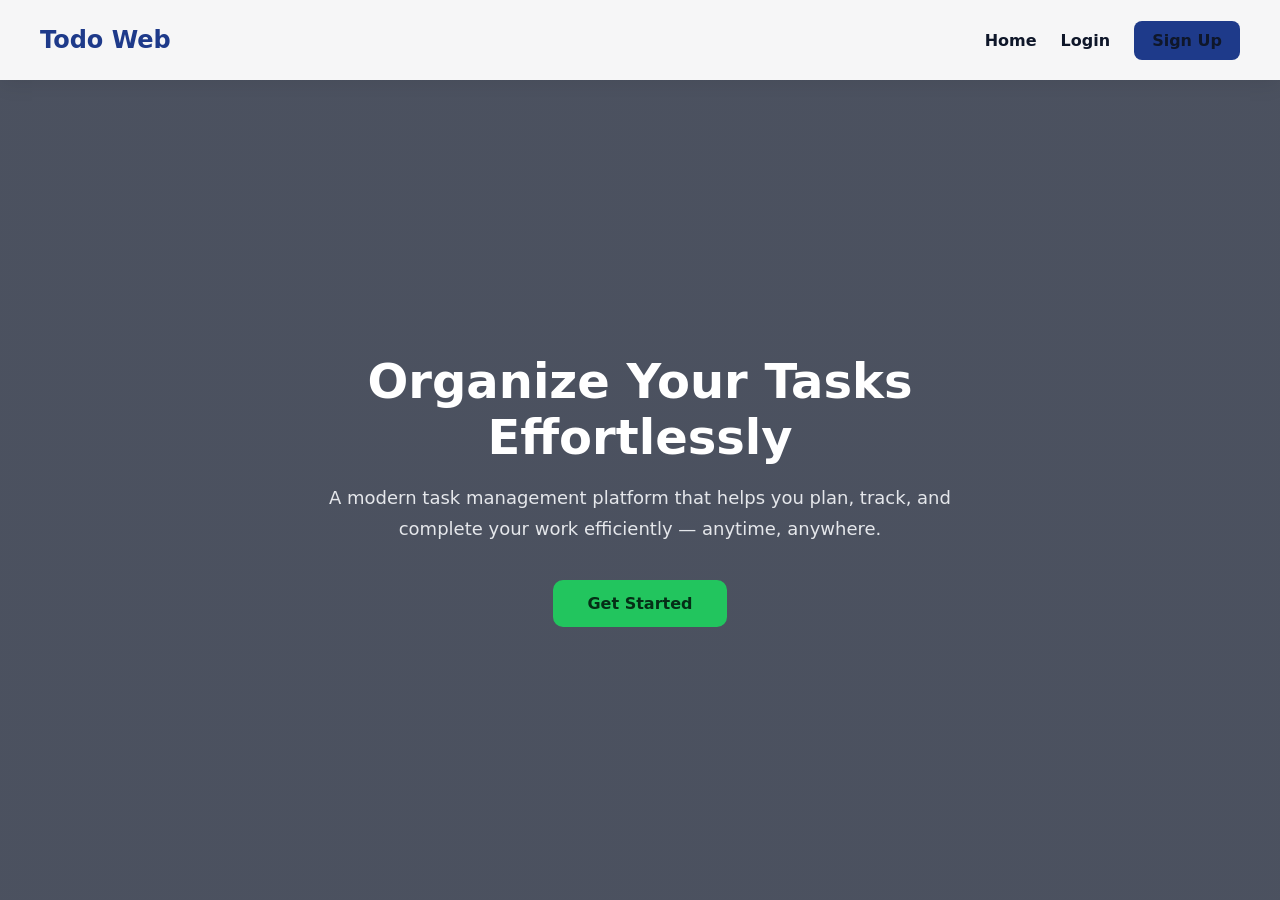
==== index.html @ 6c5f94f2 "Add files via upload" ====
<!DOCTYPE html>
<html lang="en">
<head>
<meta charset="UTF-8">
<meta name="viewport" content="width=device-width, initial-scale=1.0">
<title>Todo Web</title>

<style>
:root {
    --primary: #1e3a8a;
    --secondary: #22c55e;
    --text-dark: #0f172a;
    --text-light: #ffffff;
    --bg-overlay: rgba(15, 23, 42, 0.75);
}

* {
    box-sizing: border-box;
    margin: 0;
    padding: 0;
    font-family: "Segoe UI", system-ui, sans-serif;
}

body {
    min-height: 100vh;
    background: 
        linear-gradient(var(--bg-overlay), var(--bg-overlay)),
        url(img/chat.png);
    background-size: cover;
    background-position: center;
}

/* ================= HEADER ================= */
.main-header {
    height: 80px;
    padding: 0 40px;
    display: flex;
    justify-content: space-between;
    align-items: center;
    background: rgba(255,255,255,0.95);
    box-shadow: 0 4px 20px rgba(0,0,0,0.08);
}

.main-header h2 {
    font-size: 24px;
    color: var(--primary);
    font-weight: 700;
}

.main-header nav {
    display: flex;
    align-items: center;
    gap: 24px;
}

.main-header nav a {
    text-decoration: none;
    font-size: 16px;
    font-weight: 600;
    color: var(--text-dark);
    transition: color 0.3s;
}

.main-header nav a:hover {
    color: var(--primary);
}

/* Sign Up button */
.signup-btn {
    padding: 10px 18px;
    border-radius: 8px;
    background: var(--primary);
    color: white;
    text-decoration: none;
    font-size: 15px;
    font-weight: 600;
    transition: transform 0.2s, box-shadow 0.2s;
}

.signup-btn:hover {
    transform: translateY(-2px);
    box-shadow: 0 8px 18px rgba(30,58,138,0.3);
}

/* ================= HERO ================= */
.hero {
    min-height: calc(100vh - 80px);
    display: flex;
    align-items: center;
    justify-content: center;
    text-align: center;
}

.hero-content {
    max-width: 720px;
    padding: 20px;
}

.hero-content h1 {
    font-size: 48px;
    font-weight: 700;
    color: var(--text-light);
    margin-bottom: 18px;
}

.hero-content p {
    font-size: 18px;
    color: #e5e7eb;
    line-height: 1.7;
    margin-bottom: 35px;
}

/* CTA */
.hero-actions {
    display: flex;
    justify-content: center;
    gap: 20px;
}

.btn-primary {
    padding: 14px 34px;
    background: var(--secondary);
    color: #052e16;
    border-radius: 10px;
    text-decoration: none;
    font-size: 16px;
    font-weight: 700;
    transition: transform 0.2s, box-shadow 0.2s;
}

.btn-primary:hover {
    transform: translateY(-3px);
    box-shadow: 0 12px 30px rgba(34,197,94,0.4);
}
</style>
</head>

<body>

<header class="main-header">
    <h2>Todo Web</h2>
    <nav>
        <a href="index.html">Home</a>
        <a href="login.html">Login</a>
        <a href="create.html" class="signup-btn">Sign Up</a>
    </nav>
</header>

<main class="hero">
    <div class="hero-content">
        <h1>Organize Your Tasks Effortlessly</h1>
        <p>
            A modern task management platform that helps you plan, track,
            and complete your work efficiently — anytime, anywhere.
        </p>

        <div class="hero-actions">
            <a href="login.html" class="btn-primary">Get Started</a>
        </div>
    </div>
</main>

</body>
</html>
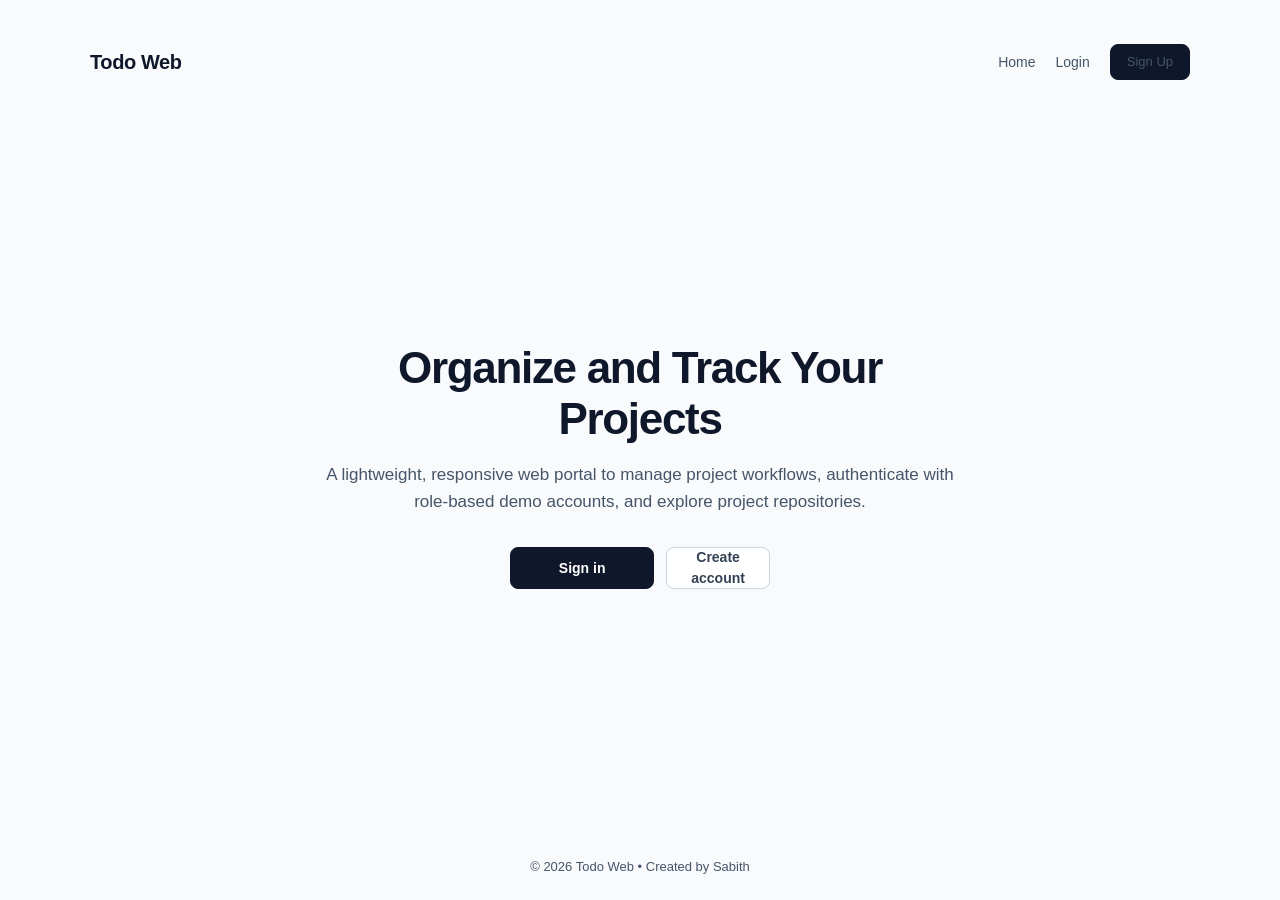
==== commit 3e633b98: "Improve login page design and README" ====
--- a/index.html
+++ b/index.html
@@ -1,164 +1,125 @@
-<!DOCTYPE html>
-<html lang="en">
-<head>
-<meta charset="UTF-8">
-<meta name="viewport" content="width=device-width, initial-scale=1.0">
-<title>Todo Web</title>
-
-<style>
-:root {
-    --primary: #1e3a8a;
-    --secondary: #22c55e;
-    --text-dark: #0f172a;
-    --text-light: #ffffff;
-    --bg-overlay: rgba(15, 23, 42, 0.75);
-}
-
-* {
-    box-sizing: border-box;
-    margin: 0;
-    padding: 0;
-    font-family: "Segoe UI", system-ui, sans-serif;
-}
-
-body {
-    min-height: 100vh;
-    background: 
-        linear-gradient(var(--bg-overlay), var(--bg-overlay)),
-        url(img/chat.png);
-    background-size: cover;
-    background-position: center;
-}
-
-/* ================= HEADER ================= */
-.main-header {
-    height: 80px;
-    padding: 0 40px;
-    display: flex;
-    justify-content: space-between;
-    align-items: center;
-    background: rgba(255,255,255,0.95);
-    box-shadow: 0 4px 20px rgba(0,0,0,0.08);
-}
-
-.main-header h2 {
-    font-size: 24px;
-    color: var(--primary);
-    font-weight: 700;
-}
-
-.main-header nav {
-    display: flex;
-    align-items: center;
-    gap: 24px;
-}
-
-.main-header nav a {
-    text-decoration: none;
-    font-size: 16px;
-    font-weight: 600;
-    color: var(--text-dark);
-    transition: color 0.3s;
-}
-
-.main-header nav a:hover {
-    color: var(--primary);
-}
-
-/* Sign Up button */
-.signup-btn {
-    padding: 10px 18px;
-    border-radius: 8px;
-    background: var(--primary);
-    color: white;
-    text-decoration: none;
-    font-size: 15px;
-    font-weight: 600;
-    transition: transform 0.2s, box-shadow 0.2s;
-}
-
-.signup-btn:hover {
-    transform: translateY(-2px);
-    box-shadow: 0 8px 18px rgba(30,58,138,0.3);
-}
-
-/* ================= HERO ================= */
-.hero {
-    min-height: calc(100vh - 80px);
-    display: flex;
-    align-items: center;
-    justify-content: center;
-    text-align: center;
-}
-
-.hero-content {
-    max-width: 720px;
-    padding: 20px;
-}
-
-.hero-content h1 {
-    font-size: 48px;
-    font-weight: 700;
-    color: var(--text-light);
-    margin-bottom: 18px;
-}
-
-.hero-content p {
-    font-size: 18px;
-    color: #e5e7eb;
-    line-height: 1.7;
-    margin-bottom: 35px;
-}
-
-/* CTA */
-.hero-actions {
-    display: flex;
-    justify-content: center;
-    gap: 20px;
-}
-
-.btn-primary {
-    padding: 14px 34px;
-    background: var(--secondary);
-    color: #052e16;
-    border-radius: 10px;
-    text-decoration: none;
-    font-size: 16px;
-    font-weight: 700;
-    transition: transform 0.2s, box-shadow 0.2s;
-}
-
-.btn-primary:hover {
-    transform: translateY(-3px);
-    box-shadow: 0 12px 30px rgba(34,197,94,0.4);
-}
-</style>
-</head>
-
-<body>
-
-<header class="main-header">
-    <h2>Todo Web</h2>
-    <nav>
-        <a href="index.html">Home</a>
-        <a href="login.html">Login</a>
-        <a href="create.html" class="signup-btn">Sign Up</a>
-    </nav>
-</header>
-
-<main class="hero">
-    <div class="hero-content">
-        <h1>Organize Your Tasks Effortlessly</h1>
-        <p>
-            A modern task management platform that helps you plan, track,
-            and complete your work efficiently — anytime, anywhere.
-        </p>
-
-        <div class="hero-actions">
-            <a href="login.html" class="btn-primary">Get Started</a>
-        </div>
-    </div>
-</main>
-
-</body>
-</html>
+<!DOCTYPE html>
+<html lang="en">
+<head>
+    <meta charset="UTF-8">
+    <meta name="viewport" content="width=device-width, initial-scale=1.0">
+    <title>Todo Web - Task Management Platform</title>
+    <meta name="description" content="A modern task management platform that helps you plan, track, and complete your work efficiently.">
+    <link rel="stylesheet" href="style.css">
+    <style>
+        .landing-header {
+            width: 100%;
+            max-width: 1100px;
+            display: flex;
+            justify-content: space-between;
+            align-items: center;
+            padding: 20px 0;
+        }
+
+        .landing-logo {
+            font-size: 20px;
+            font-weight: 700;
+            color: var(--text-main);
+            text-decoration: none;
+            letter-spacing: -0.02em;
+        }
+
+        .landing-nav {
+            display: flex;
+            align-items: center;
+            gap: 20px;
+        }
+
+        .landing-nav a {
+            text-decoration: none;
+            font-size: 14px;
+            font-weight: 500;
+            color: var(--text-secondary);
+            transition: color 0.15s ease;
+        }
+
+        .landing-nav a:hover {
+            color: var(--text-main);
+        }
+
+        .landing-hero {
+            flex: 1;
+            display: flex;
+            flex-direction: column;
+            align-items: center;
+            justify-content: center;
+            text-align: center;
+            max-width: 680px;
+            padding: 60px 16px;
+            margin: auto;
+        }
+
+        .landing-hero h1 {
+            font-size: 44px;
+            font-weight: 800;
+            color: var(--text-main);
+            line-height: 1.15;
+            letter-spacing: -0.03em;
+            margin-bottom: 16px;
+        }
+
+        .landing-hero p {
+            font-size: 17px;
+            color: var(--text-secondary);
+            line-height: 1.6;
+            margin-bottom: 32px;
+        }
+
+        .hero-cta-group {
+            display: flex;
+            gap: 12px;
+            justify-content: center;
+        }
+
+        @media (max-width: 640px) {
+            .landing-hero h1 {
+                font-size: 32px;
+            }
+            .landing-hero p {
+                font-size: 15px;
+            }
+            .hero-cta-group {
+                flex-direction: column;
+                width: 100%;
+            }
+            .hero-cta-group .btn {
+                width: 100%;
+            }
+        }
+    </style>
+</head>
+<body>
+
+    <header class="landing-header">
+        <a href="index.html" class="landing-logo">Todo Web</a>
+        <nav class="landing-nav" aria-label="Main Navigation">
+            <a href="index.html">Home</a>
+            <a href="login.html">Login</a>
+            <a href="create.html" class="btn btn-primary" style="height: 36px; padding: 0 16px; font-size: 13px;">Sign Up</a>
+        </nav>
+    </header>
+
+    <main class="landing-hero">
+        <h1>Organize and Track Your Projects</h1>
+        <p>
+            A lightweight, responsive web portal to manage project workflows,
+            authenticate with role-based demo accounts, and explore project repositories.
+        </p>
+
+        <div class="hero-cta-group">
+            <a href="login.html" class="btn btn-primary" style="padding: 0 24px;">Sign in</a>
+            <a href="create.html" class="btn btn-secondary" style="padding: 0 24px;">Create account</a>
+        </div>
+    </main>
+
+    <footer class="auth-footer" style="margin-top: auto; padding-top: 24px;">
+        <p>&copy; 2026 Todo Web • Created by Sabith</p>
+    </footer>
+
+</body>
+</html>
--- a/style.css
+++ b/style.css
@@ -0,0 +1,420 @@
+/* ==========================================================================
+   Simple Login Page - Core Stylesheet
+   Modern, accessible, responsive design built with HTML5 & CSS3
+   ========================================================================== */
+
+:root {
+  --bg-ground: #f8fafc;
+  --bg-surface: #ffffff;
+  --bg-subtle: #f1f5f9;
+  
+  --border-subtle: #e2e8f0;
+  --border-input: #cbd5e1;
+  --border-focus: #0f172a;
+  
+  --text-main: #0f172a;
+  --text-secondary: #475569;
+  --text-muted: #64748b;
+  
+  --btn-primary-bg: #0f172a;
+  --btn-primary-hover: #1e293b;
+  --btn-primary-text: #ffffff;
+  
+  --btn-secondary-bg: #ffffff;
+  --btn-secondary-hover: #f1f5f9;
+  --btn-secondary-text: #334155;
+  --btn-secondary-border: #cbd5e1;
+  
+  --state-success-bg: #f0fdf4;
+  --state-success-text: #166534;
+  --state-success-border: #bbf7d0;
+  
+  --state-error-bg: #fef2f2;
+  --state-error-text: #991b1b;
+  --state-error-border: #fecaca;
+  
+  --radius-panel: 12px;
+  --radius-field: 8px;
+  --radius-btn: 8px;
+  
+  --font-sans: -apple-system, BlinkMacSystemFont, "Segoe UI", Roboto, Helvetica, Arial, sans-serif;
+}
+
+/* Base Reset & Layout */
+*, *::before, *::after {
+  box-sizing: border-box;
+  margin: 0;
+  padding: 0;
+}
+
+body {
+  min-height: 100dvh;
+  background-color: var(--bg-ground);
+  color: var(--text-main);
+  font-family: var(--font-sans);
+  font-size: 15px;
+  line-height: 1.5;
+  display: flex;
+  flex-direction: column;
+  justify-content: center;
+  align-items: center;
+  padding: 24px 16px;
+  -webkit-font-smoothing: antialiased;
+}
+
+/* Main Auth Wrapper */
+.auth-wrapper {
+  width: 100%;
+  max-width: 440px;
+  margin: 0 auto;
+}
+
+/* Brand / Top Header */
+.auth-brand {
+  text-align: center;
+  margin-bottom: 24px;
+}
+
+.brand-badge {
+  display: inline-flex;
+  align-items: center;
+  justify-content: center;
+  width: 44px;
+  height: 44px;
+  border-radius: 10px;
+  background-color: var(--btn-primary-bg);
+  color: #ffffff;
+  margin-bottom: 12px;
+}
+
+.brand-badge svg {
+  width: 22px;
+  height: 22px;
+}
+
+.auth-brand h1 {
+  font-size: 24px;
+  font-weight: 700;
+  color: var(--text-main);
+  letter-spacing: -0.02em;
+}
+
+.auth-brand p {
+  font-size: 14px;
+  color: var(--text-muted);
+  margin-top: 4px;
+}
+
+/* Card Surface */
+.auth-card {
+  background-color: var(--bg-surface);
+  border: 1px solid var(--border-subtle);
+  border-radius: var(--radius-panel);
+  padding: 32px 28px;
+}
+
+/* Feedback Alert Banner */
+.alert-banner {
+  display: none;
+  padding: 10px 14px;
+  border-radius: var(--radius-field);
+  font-size: 13px;
+  font-weight: 500;
+  margin-bottom: 20px;
+}
+
+.alert-banner.error {
+  display: block;
+  background-color: var(--state-error-bg);
+  color: var(--state-error-text);
+  border: 1px solid var(--state-error-border);
+}
+
+.alert-banner.success {
+  display: block;
+  background-color: var(--state-success-bg);
+  color: var(--state-success-text);
+  border: 1px solid var(--state-success-border);
+}
+
+/* Form Styles */
+.auth-form {
+  display: flex;
+  flex-direction: column;
+  gap: 16px;
+}
+
+.form-group {
+  display: flex;
+  flex-direction: column;
+  gap: 6px;
+}
+
+.form-group label {
+  font-size: 14px;
+  font-weight: 500;
+  color: var(--text-main);
+}
+
+/* Inputs & Select */
+.input-container {
+  position: relative;
+  display: flex;
+  align-items: center;
+}
+
+.input-container input,
+.form-group select {
+  width: 100%;
+  height: 42px;
+  padding: 0 12px;
+  font-size: 14px;
+  font-family: inherit;
+  color: var(--text-main);
+  background-color: var(--bg-surface);
+  border: 1px solid var(--border-input);
+  border-radius: var(--radius-field);
+  transition: border-color 0.15s ease;
+}
+
+.input-container input:hover,
+.form-group select:hover {
+  border-color: #94a3b8;
+}
+
+.input-container input:focus,
+.form-group select:focus {
+  outline: 2px solid var(--border-focus);
+  outline-offset: 1px;
+  border-color: var(--border-focus);
+}
+
+/* Password Toggle Button */
+.password-toggle-btn {
+  position: absolute;
+  right: 8px;
+  background: none;
+  border: none;
+  color: var(--text-muted);
+  cursor: pointer;
+  padding: 6px;
+  display: flex;
+  align-items: center;
+  justify-content: center;
+  border-radius: 4px;
+}
+
+.password-toggle-btn:hover {
+  color: var(--text-main);
+}
+
+.password-toggle-btn:focus-visible {
+  outline: 2px solid var(--border-focus);
+  outline-offset: 1px;
+}
+
+.password-toggle-btn svg {
+  width: 18px;
+  height: 18px;
+}
+
+/* Checkbox Row & Forgot Password */
+.form-options-row {
+  display: flex;
+  align-items: center;
+  justify-content: space-between;
+  gap: 12px;
+  font-size: 13px;
+  margin-top: 2px;
+}
+
+.checkbox-label {
+  display: inline-flex;
+  align-items: center;
+  gap: 8px;
+  cursor: pointer;
+  color: var(--text-secondary);
+  user-select: none;
+}
+
+.checkbox-label input[type="checkbox"] {
+  width: 16px;
+  height: 16px;
+  accent-color: var(--color-primary);
+  cursor: pointer;
+}
+
+.forgot-link {
+  color: var(--text-secondary);
+  text-decoration: none;
+  font-weight: 500;
+  transition: color 0.15s ease;
+}
+
+.forgot-link:hover {
+  color: var(--text-main);
+  text-decoration: underline;
+}
+
+.forgot-link:focus-visible {
+  outline: 2px solid var(--border-focus);
+  outline-offset: 2px;
+  border-radius: 2px;
+}
+
+/* Button Group */
+.form-actions {
+  display: flex;
+  gap: 12px;
+  margin-top: 8px;
+}
+
+.btn {
+  height: 42px;
+  font-size: 14px;
+  font-weight: 600;
+  font-family: inherit;
+  border-radius: var(--radius-btn);
+  cursor: pointer;
+  display: inline-flex;
+  align-items: center;
+  justify-content: center;
+  text-decoration: none;
+  transition: background-color 0.15s ease, border-color 0.15s ease, color 0.15s ease;
+}
+
+.btn-primary {
+  flex: 2;
+  background-color: var(--btn-primary-bg);
+  color: var(--btn-primary-text);
+  border: 1px solid var(--btn-primary-bg);
+}
+
+.btn-primary:hover {
+  background-color: var(--btn-primary-hover);
+  border-color: var(--btn-primary-hover);
+}
+
+.btn-primary:focus-visible {
+  outline: 2px solid var(--border-focus);
+  outline-offset: 2px;
+}
+
+.btn-secondary {
+  flex: 1;
+  background-color: var(--btn-secondary-bg);
+  color: var(--btn-secondary-text);
+  border: 1px solid var(--btn-secondary-border);
+}
+
+.btn-secondary:hover {
+  background-color: var(--btn-secondary-hover);
+  border-color: #94a3b8;
+}
+
+.btn-secondary:focus-visible {
+  outline: 2px solid var(--border-focus);
+  outline-offset: 2px;
+}
+
+/* Demo Credentials Hint Box */
+.demo-credentials-box {
+  margin-top: 24px;
+  padding: 12px 14px;
+  background-color: var(--bg-subtle);
+  border-radius: var(--radius-field);
+  font-size: 12px;
+  color: var(--text-secondary);
+}
+
+.demo-credentials-title {
+  font-weight: 600;
+  color: var(--text-main);
+  margin-bottom: 4px;
+}
+
+.demo-credentials-list {
+  display: flex;
+  flex-direction: column;
+  gap: 2px;
+}
+
+.demo-cred-row {
+  display: flex;
+  justify-content: space-between;
+}
+
+.demo-cred-row code {
+  background-color: #ffffff;
+  padding: 1px 5px;
+  border-radius: 4px;
+  border: 1px solid var(--border-subtle);
+  color: var(--text-main);
+  font-family: inherit;
+  font-size: 11px;
+}
+
+/* Card Footer Links */
+.auth-footer {
+  text-align: center;
+  margin-top: 24px;
+  font-size: 13px;
+  color: var(--text-secondary);
+}
+
+.auth-footer a {
+  color: var(--text-main);
+  font-weight: 600;
+  text-decoration: none;
+  transition: color 0.15s ease;
+}
+
+.auth-footer a:hover {
+  text-decoration: underline;
+}
+
+.auth-footer a:focus-visible {
+  outline: 2px solid var(--border-focus);
+  outline-offset: 2px;
+  border-radius: 2px;
+}
+
+.footer-nav {
+  margin-top: 12px;
+  display: flex;
+  justify-content: center;
+  gap: 16px;
+}
+
+.footer-nav a {
+  color: var(--text-muted);
+  font-weight: 500;
+}
+
+.footer-nav a:hover {
+  color: var(--text-main);
+}
+
+/* Responsive adjustments */
+@media (max-width: 480px) {
+  body {
+    padding: 16px 12px;
+  }
+  
+  .auth-card {
+    padding: 24px 20px;
+  }
+  
+  .auth-brand h1 {
+    font-size: 22px;
+  }
+  
+  .form-actions {
+    flex-direction: column;
+  }
+  
+  .btn-primary, .btn-secondary {
+    width: 100%;
+    flex: unset;
+  }
+}
